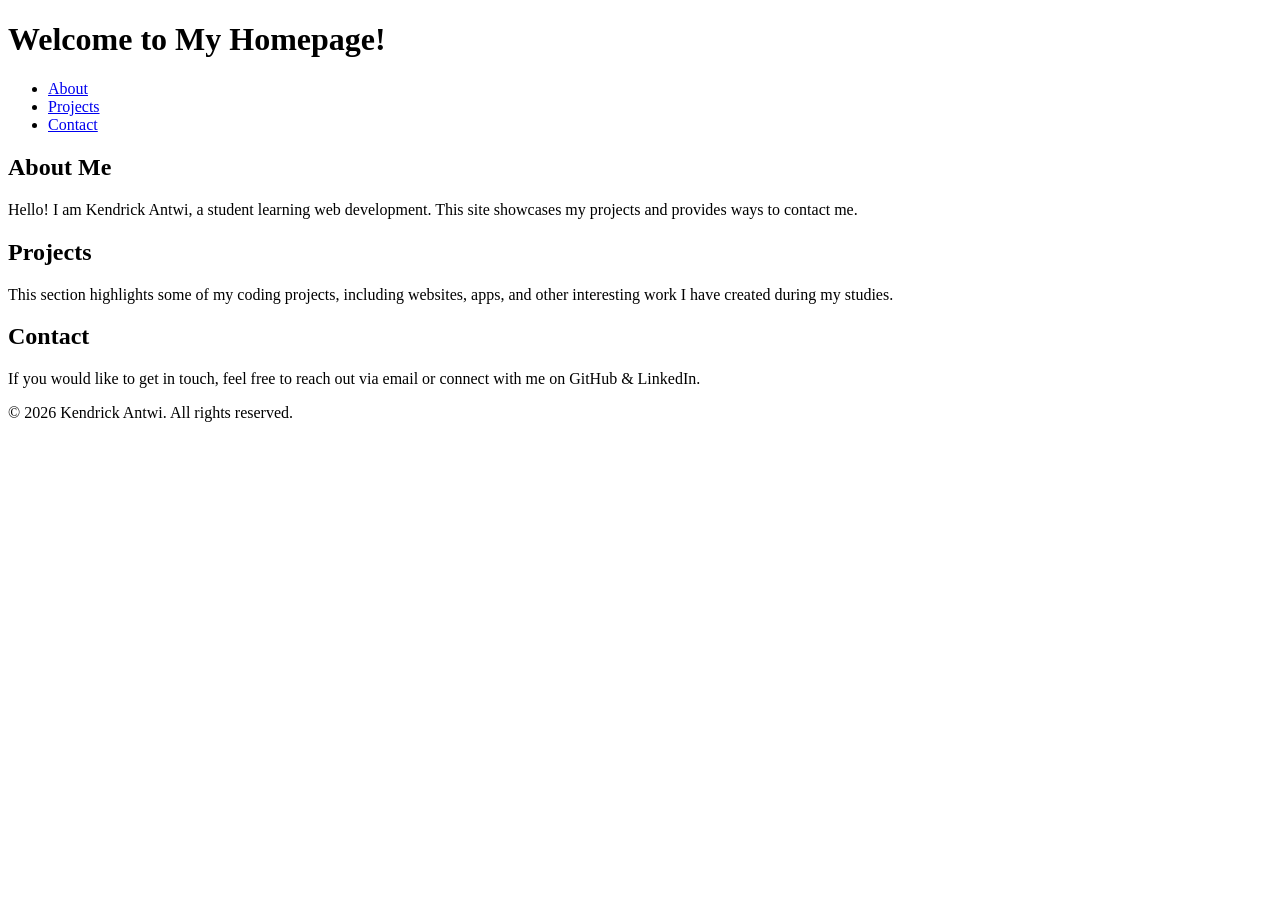
==== index.html @ e3da52c3 "initial commit" ====
<!doctype html>
<html lang="en">
  <head>
    <!--
    Author: Kendrick Antwi
    Date: 03/08/2026
    Project: Workspace Creation
  -->
    <meta charset="UTF-8" />
    <meta
      name="description"
      content="Welcome to my personal GitHub Pages site showcasing my projects and contact information."
    />
    <meta
      name="keywords"
      content="GitHub, portfolio, projects, contact, web development"
    />
    <meta name="author" content="Kendrick Antwi" />
    <meta name="viewport" content="width=device-width, initial-scale=1.0" />
    <title>Kendrick Antwi | Homepage</title>
  </head>
  <body>
    <!-- Header Section -->
    <header>
      <h1>Welcome to My Homepage!</h1>
      <nav>
        <ul>
          <li><a href="#about">About</a></li>
          <li><a href="#projects">Projects</a></li>
          <li><a href="#contact">Contact</a></li>
        </ul>
      </nav>
    </header>

    <!-- Main Content Section -->
    <main>
      <!-- About Section -->
      <section id="about">
        <h2>About Me</h2>
        <p>
          Hello! I am Kendrick Antwi, a student learning web development. This
          site showcases my projects and provides ways to contact me.
        </p>
      </section>

      <!-- Projects Section -->
      <section id="projects">
        <h2>Projects</h2>
        <p>
          This section highlights some of my coding projects, including
          websites, apps, and other interesting work I have created during my
          studies.
        </p>
      </section>

      <!-- Contact Section -->
      <section id="contact">
        <h2>Contact</h2>
        <p>
          If you would like to get in touch, feel free to reach out via email or
          connect with me on GitHub &amp; LinkedIn.
        </p>
      </section>
    </main>

    <!-- Footer Section -->
    <footer>
      <p>&copy; 2026 Kendrick Antwi. All rights reserved.</p>
    </footer>
  </body>
</html>
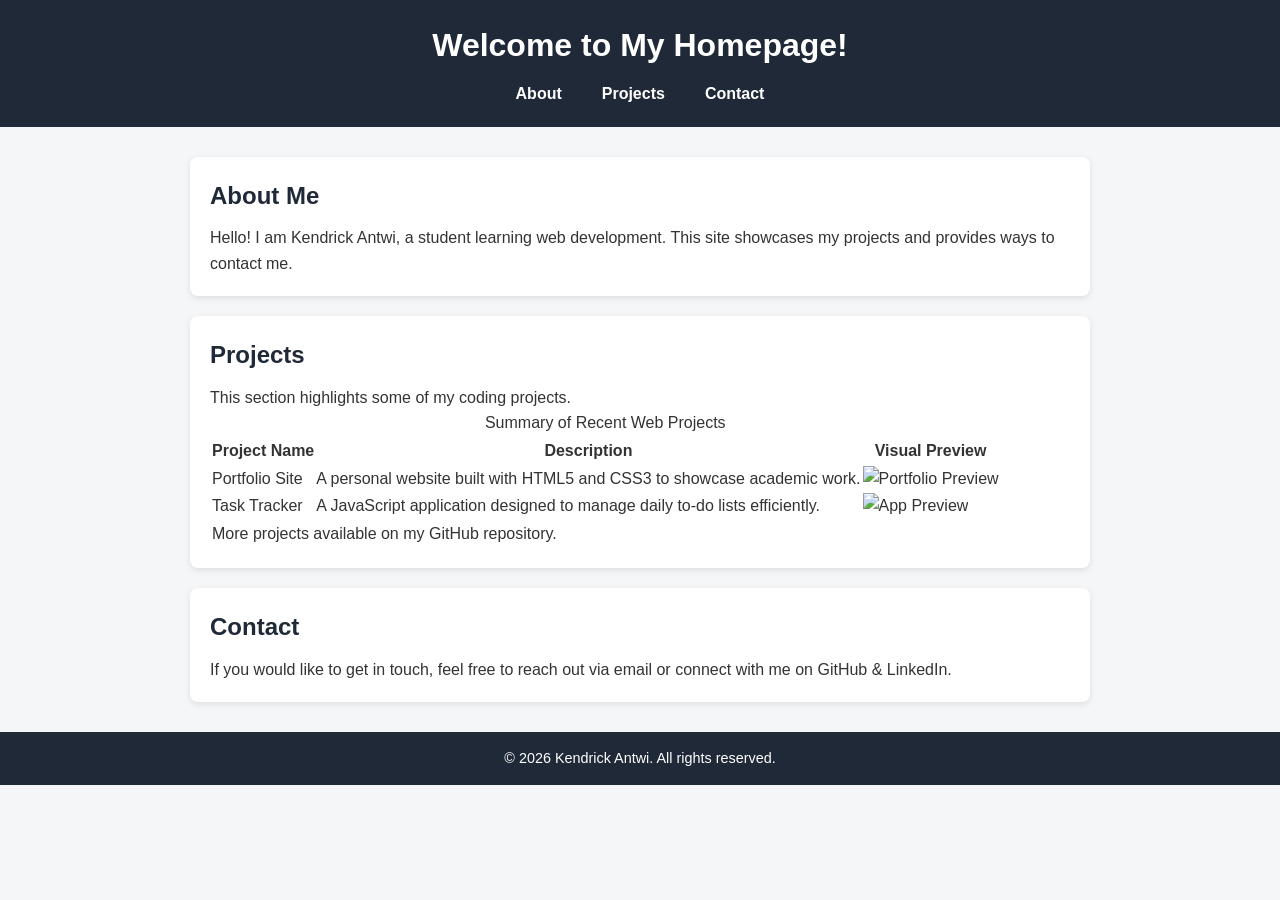
==== commit c9b9d588: "Update index.html" ====
--- a/index.html
+++ b/index.html
@@ -18,6 +18,7 @@
     <meta name="author" content="Kendrick Antwi" />
     <meta name="viewport" content="width=device-width, initial-scale=1.0" />
     <title>Kendrick Antwi | Homepage</title>
+    <link rel="stylesheet" href="style.css">
   </head>
   <body>
     <!-- Header Section -->
@@ -44,15 +45,45 @@
       </section>
 
       <!-- Projects Section -->
-      <section id="projects">
-        <h2>Projects</h2>
-        <p>
-          This section highlights some of my coding projects, including
-          websites, apps, and other interesting work I have created during my
-          studies.
-        </p>
-      </section>
+<section id="projects">
+  <h2>Projects</h2>
+  <p>This section highlights some of my coding projects.</p>
 
+  <!-- Task: Table for Project Details -->
+  <table>
+    <caption>Summary of Recent Web Projects</caption>
+    <!-- Using colgroup to style the 1st and 3rd columns -->
+    <colgroup>
+      <col class="highlight-col">
+      <col>
+      <col class="highlight-col">
+    </colgroup>
+    <thead>
+      <tr>
+        <th>Project Name</th>
+        <th>Description</th>
+        <th>Visual Preview</th>
+      </tr>
+    </thead>
+    <tbody>
+      <tr>
+        <td>Portfolio Site</td>
+        <td>A personal website built with HTML5 and CSS3 to showcase academic work.</td>
+        <td><img src="https://via.placeholder.com" alt="Portfolio Preview"></td>
+      </tr>
+      <tr>
+        <td>Task Tracker</td>
+        <td>A JavaScript application designed to manage daily to-do lists efficiently.</td>
+        <td><img src="https://via.placeholder.com" alt="App Preview"></td>
+      </tr>
+    </tbody>
+    <tfoot>
+      <tr>
+        <td colspan="3">More projects available on my GitHub repository.</td>
+      </tr>
+    </tfoot>
+  </table>
+</section>
       <!-- Contact Section -->
       <section id="contact">
         <h2>Contact</h2>
--- a/style.css
+++ b/style.css
@@ -0,0 +1,81 @@
+/*
+Author: Kendrick Antwi
+Date: 03/16/2026
+*/
+
+* {
+  margin: 0;
+  padding: 0;
+  box-sizing: border-box;
+}
+
+body {
+  font-family: Arial, Helvetica, sans-serif;
+  line-height: 1.6;
+  background-color: #f4f6f8;
+  color: #333;
+}
+
+/* header */
+header {
+  background-color: #1f2937;
+  color: white;
+  padding: 20px 0;
+  text-align: center;
+}
+
+header h1 {
+  margin-bottom: 10px;
+  font-size: 2rem;
+}
+
+/* nav bar */
+nav ul {
+  list-style: none;
+  display: flex;
+  justify-content: center;
+  gap: 20px;
+}
+
+nav a {
+  text-decoration: none;
+  color: white;
+  font-weight: bold;
+  padding: 6px 10px;
+  transition: background 0.3s;
+}
+
+nav a:hover {
+  background-color: #374151;
+  border-radius: 5px;
+}
+
+/* main content */
+main {
+  width: 80%;
+  max-width: 900px;
+  margin: 30px auto;
+}
+
+section {
+  background: white;
+  margin-bottom: 20px;
+  padding: 20px;
+  border-radius: 8px;
+  box-shadow: 0px 2px 6px rgba(0, 0, 0, 0.1);
+}
+
+section h2 {
+  margin-bottom: 10px;
+  color: #1f2937;
+}
+
+/* footer */
+footer {
+  text-align: center;
+  padding: 15px;
+  background-color: #1f2937;
+  color: white;
+  margin-top: 30px;
+  font-size: 0.9rem;
+}
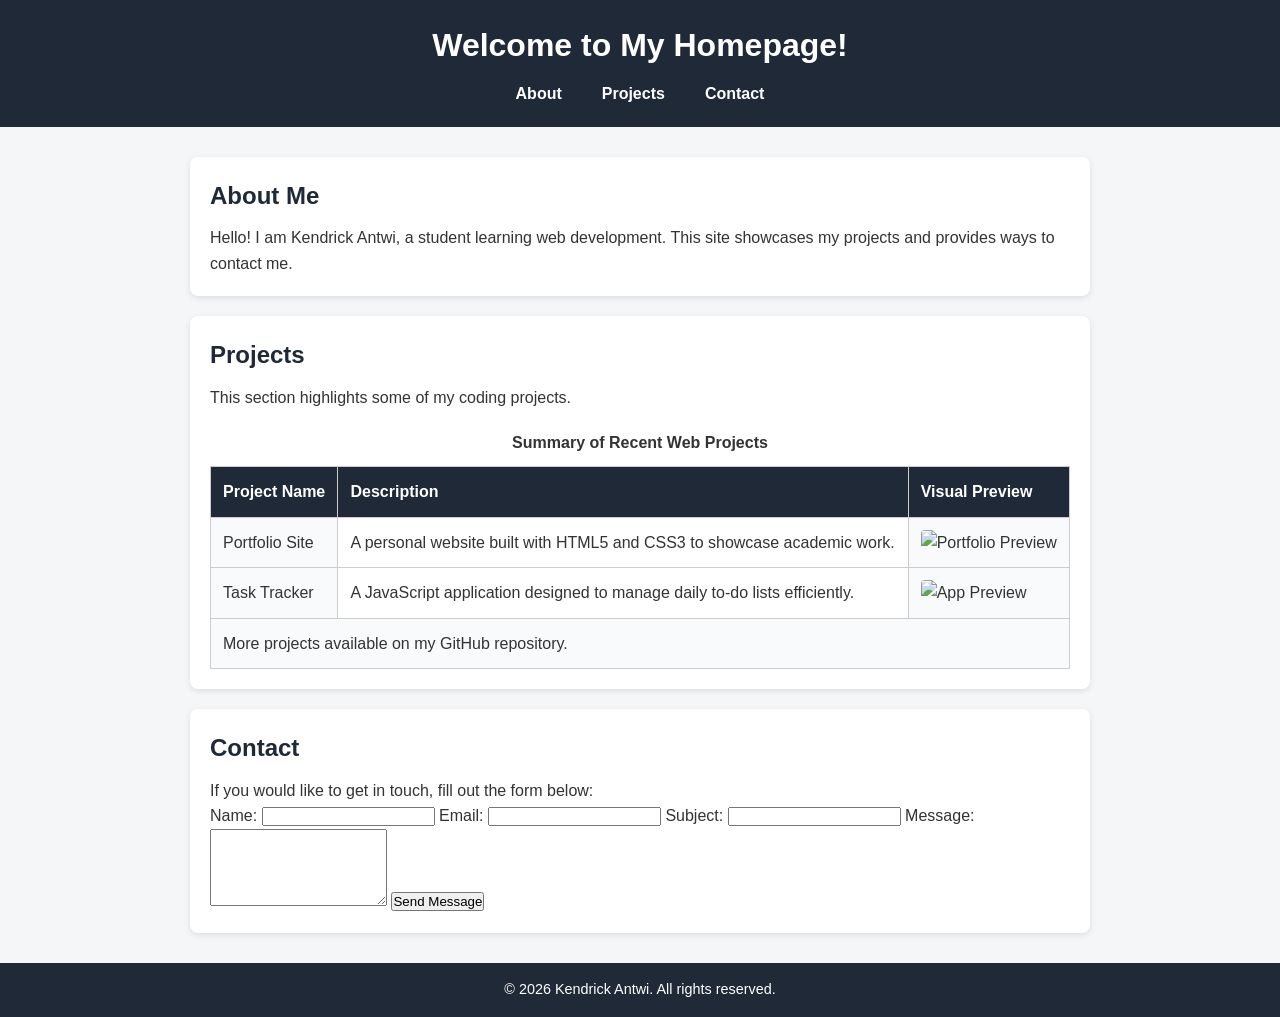
==== commit 2c70feca: "Update index.html" ====
--- a/index.html
+++ b/index.html
@@ -84,14 +84,35 @@
     </tfoot>
   </table>
 </section>
-      <!-- Contact Section -->
-      <section id="contact">
-        <h2>Contact</h2>
-        <p>
-          If you would like to get in touch, feel free to reach out via email or
-          connect with me on GitHub &amp; LinkedIn.
-        </p>
-      </section>
+<!-- Contact Section -->
+<section id="contact">
+  <h2>Contact</h2>
+  <p>If you would like to get in touch, fill out the form below:</p>
+
+  <!-- Contact Form -->
+  <form class="contact-form">
+    
+    <!-- name -->
+    <label for="name">Name:</label>
+    <input type="text" id="name" name="name" required>
+
+    <!-- Email address -->
+    <label for="email">Email:</label>
+    <input type="email" id="email" name="email" required>
+
+    <!-- subject -->
+    <label for="subject">Subject:</label>
+    <input type="text" id="subject" name="subject">
+
+    <!-- message -->
+    <label for="message">Message:</label>
+    <textarea id="message" name="message" rows="5"></textarea>
+
+    <!-- submit -->
+    <button type="submit">Send Message</button>
+
+  </form>
+</section>
     </main>
 
     <!-- Footer Section -->
--- a/style.css
+++ b/style.css
@@ -79,3 +79,57 @@
   margin-top: 30px;
   font-size: 0.9rem;
 }
+
+/* --- Table Styling --- */
+table {
+  width: 100%;
+  border-collapse: collapse;
+  margin-top: 20px;
+  background-color: #fff;
+}
+
+table caption {
+  font-weight: bold;
+  margin-bottom: 10px;
+}
+
+th, td {
+  border: 1px solid #ccc;
+  padding: 12px;
+  text-align: left;
+}
+
+thead {
+  background-color: #1f2937;
+  color: white;
+}
+
+/* Background color for 1st and 3rd columns */
+.highlight-col {
+  background-color: #f9fafb;
+}
+
+/* --- CSS Transformations & Interactivity --- */
+
+/* Smooth transition for nav links and sections */
+nav a, section {
+  transition: all 0.3s ease-in-out;
+}
+
+/* Navigation link hover effect */
+nav a:hover {
+  background-color: #4b5563;
+}
+
+/* effect on hover */
+section:hover {
+  transform: scale(1.02);
+  box-shadow: 0px 4px 12px rgba(0, 0, 0, 0.15);
+  z-index: 1;
+}
+
+td img {
+  display: block;
+  margin: 0 auto;
+  border-radius: 4px;
+}
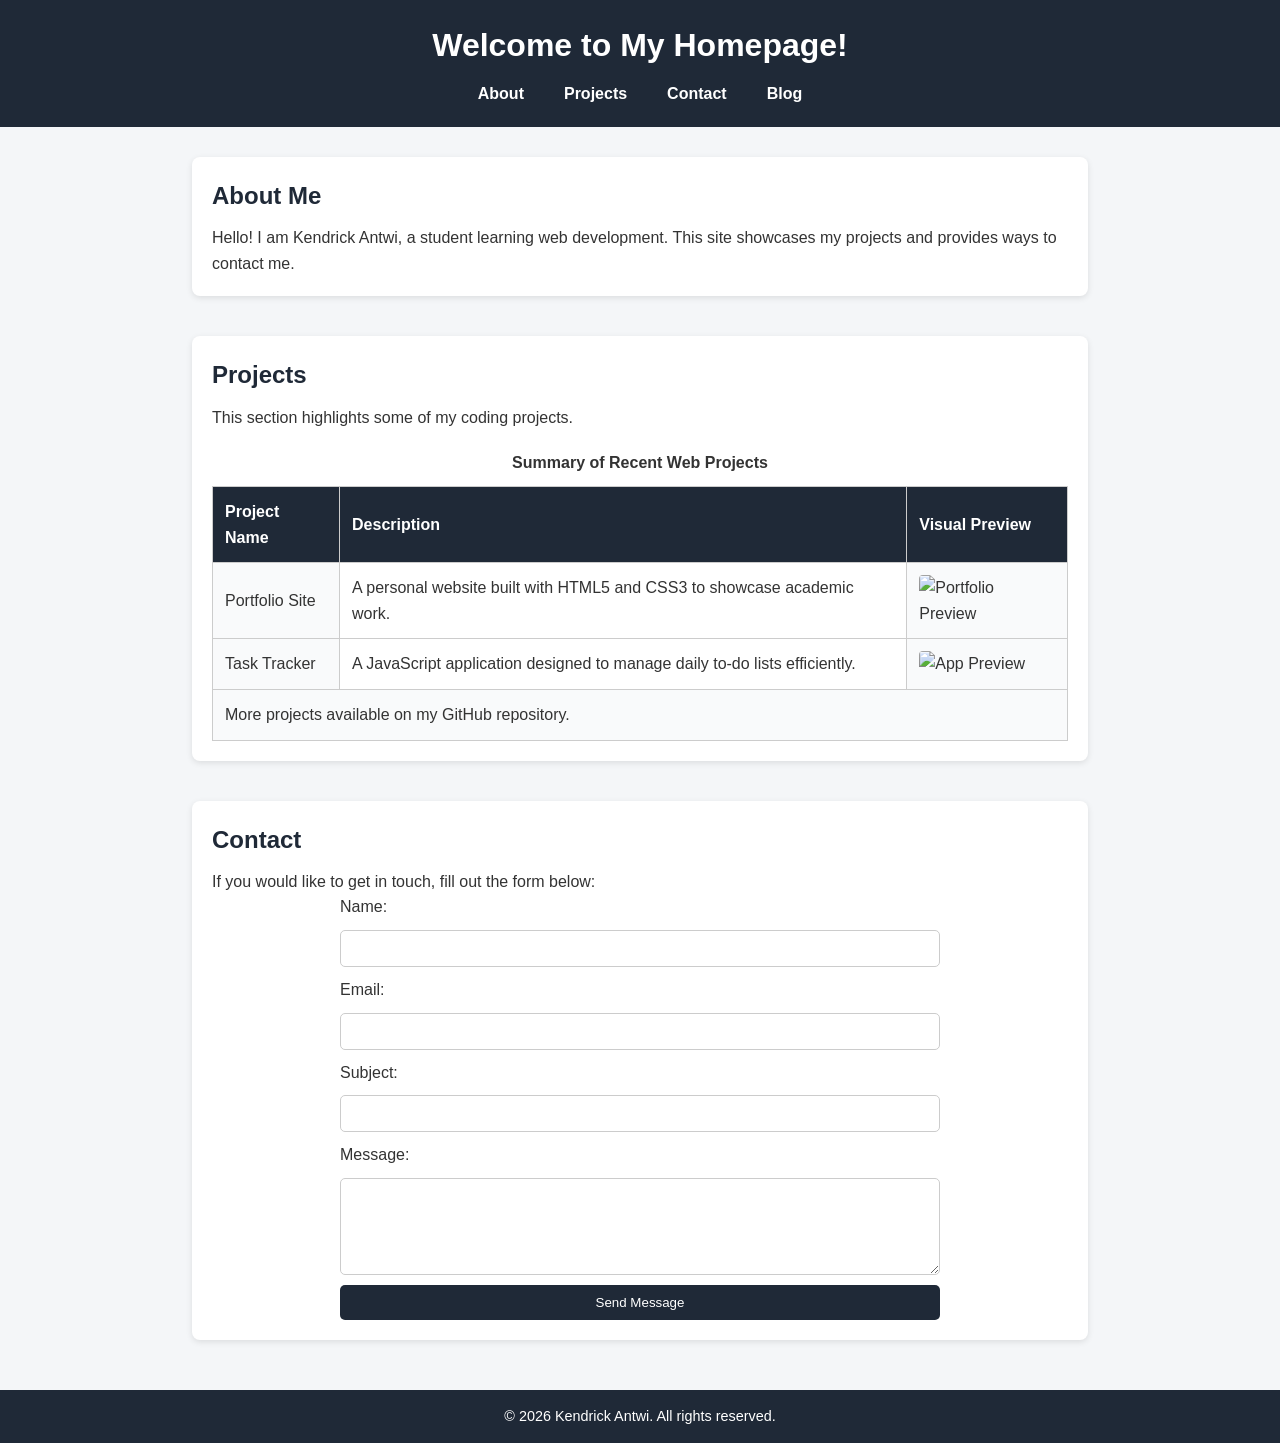
==== commit 1dcc3eb6: "Update index.html" ====
--- a/index.html
+++ b/index.html
@@ -29,6 +29,7 @@
           <li><a href="#about">About</a></li>
           <li><a href="#projects">Projects</a></li>
           <li><a href="#contact">Contact</a></li>
+          <li><a href="./blog">Blog</a></li>
         </ul>
       </nav>
     </header>
--- a/style.css
+++ b/style.css
@@ -55,6 +55,10 @@
   width: 80%;
   max-width: 900px;
   margin: 30px auto;
+
+  display: flex;            /* Flexbox added */
+  flex-direction: column; 
+  gap: 20px;              
 }
 
 section {
@@ -109,9 +113,7 @@
   background-color: #f9fafb;
 }
 
-/* --- CSS Transformations & Interactivity --- */
-
-/* Smooth transition for nav links and sections */
+/*  transition for nav links and sections */
 nav a, section {
   transition: all 0.3s ease-in-out;
 }
@@ -133,3 +135,146 @@
   margin: 0 auto;
   border-radius: 4px;
 }
+
+.contact-form {
+  display: flex;
+  flex-direction: column;
+  gap: 10px;
+}
+
+/* Form inputs */
+.contact-form input,
+.contact-form textarea {
+  padding: 10px;
+  border: 1px solid #ccc;
+  border-radius: 5px;
+  transition: border-color 0.3s ease; /* transition */
+}
+
+/* Focus */
+.contact-form input:focus,
+.contact-form textarea:focus {
+  border-color: #1f2937;
+  outline: none;
+}
+
+/* submit button */
+.contact-form button {
+  padding: 10px;
+  background-color: #1f2937;
+  color: white;
+  border: none;
+  border-radius: 5px;
+  cursor: pointer;
+  transition: background-color 0.3s ease;
+}
+
+/*  Articles Flexbox Layout  */
+.articles-container {
+  display: flex;
+  flex-direction: column;
+  gap: 20px;
+  animation: fadeIn 1s ease-in;
+}
+
+/* Article styling */
+article {
+  background-color: #fff;
+  padding: 20px;
+  border-radius: 8px;
+  box-shadow: 0 2px 6px rgba(0,0,0,0.1);
+  transition: transform 0.3s, box-shadow 0.3s;
+}
+
+article:hover {
+  transform: scale(1.02);
+  box-shadow: 0 4px 12px rgba(0,0,0,0.15);
+}
+
+/* Fade-in Animation  */
+@keyframes fadeIn {
+  0% {opacity: 0;}
+  100% {opacity: 1;}
+}
+
+/* Navigation hover effect */
+nav a:hover {
+  background-color: #4b5563;
+  border-radius: 5px;
+  transition: background 0.3s ease;
+}
+
+/* Form hover/focus effects */
+.contact-form input:focus,
+.contact-form textarea:focus {
+  border-color: #1f2937;
+  background-color: #f9fafb;
+  outline: none;
+  transition: all 0.3s ease;
+}
+
+.contact-form button:hover {
+  background-color: #374151;
+  transition: background 0.3s ease;
+}
+
+/*  Responsive Layouts  */
+
+/* Mobile: stacked articles */
+@media (max-width: 767px) {
+  .articles-container {
+    flex-direction: column;
+  }
+}
+
+/* Tablet: side-by-side articles */
+@media (min-width: 768px) and (max-width: 1024px) {
+  .articles-container {
+    flex-direction: row;
+    flex-wrap: wrap;
+  }
+
+  article {
+    flex: 1 1 45%;
+  }
+}
+
+/* Desktop: articles side-by-side */
+@media (min-width: 1025px) {
+  .articles-container {
+    flex-direction: row;
+  }
+
+  article {
+    flex: 1 1 45%;
+  }
+
+  .contact-form {
+    max-width: 600px;
+    margin: 0 auto;
+  }
+}
+
+/* hover effect */
+.contact-form button:hover {
+  background-color: #374151;
+}
+
+/* for tablet */
+@media (min-width: 768px) {
+  main {
+    width: 90%;
+  }
+}
+
+/* desktop pc */
+@media (min-width: 1024px) {
+  main {
+    width: 70%;
+  }
+
+  .contact-form {
+    max-width: 600px;
+    margin: 0 auto;
+  }
+}
